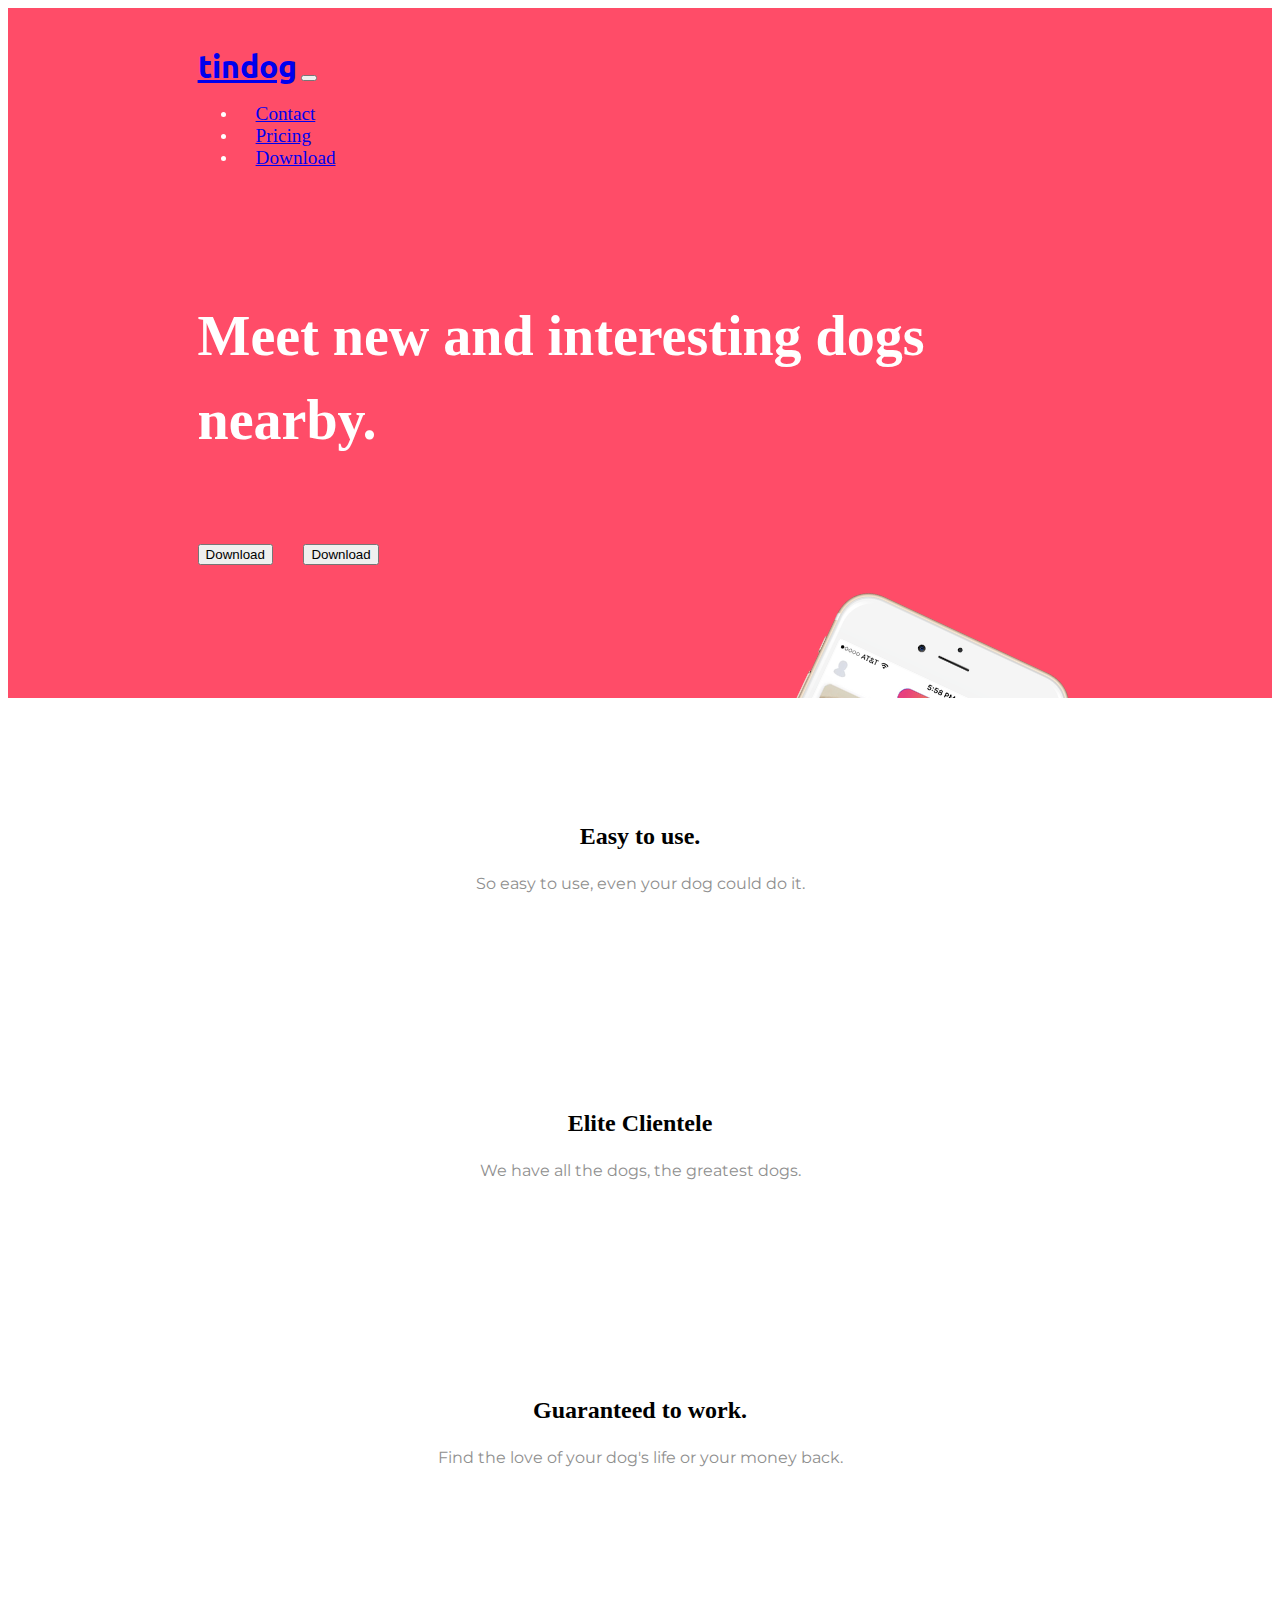
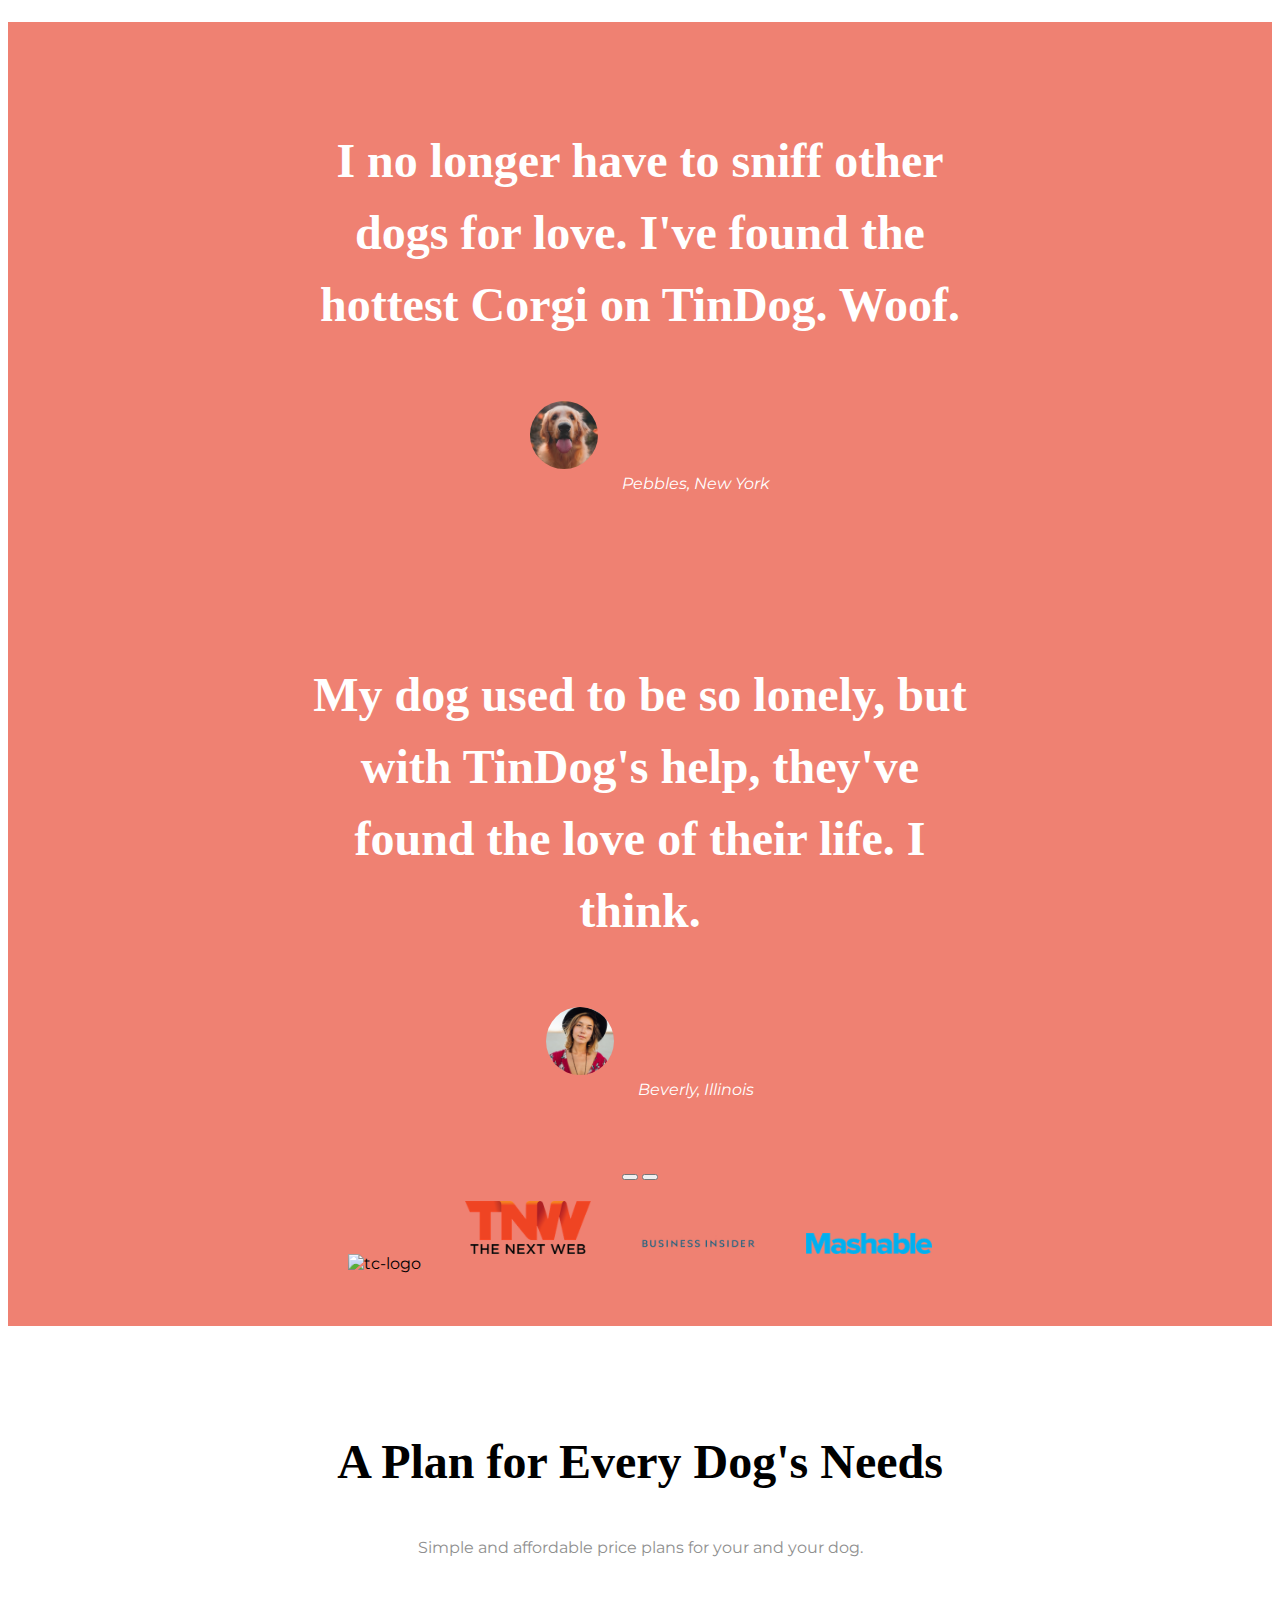
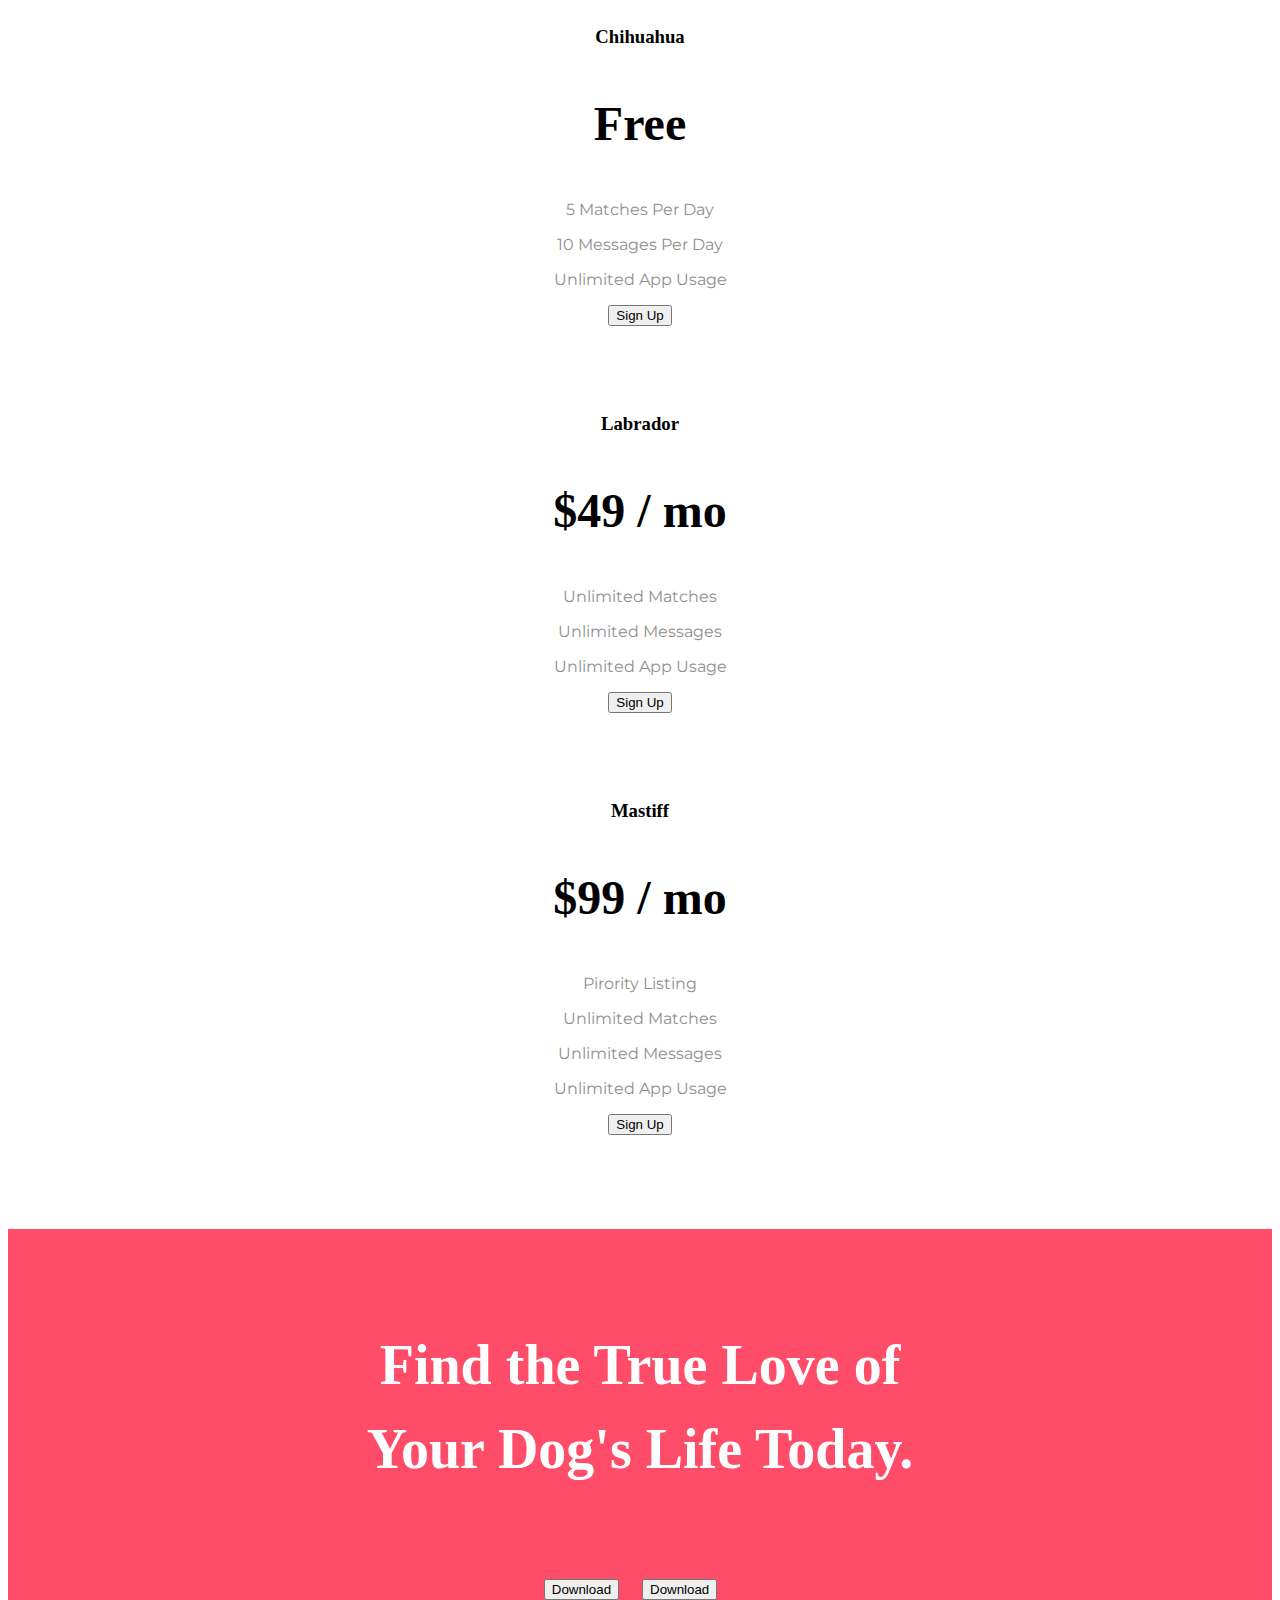
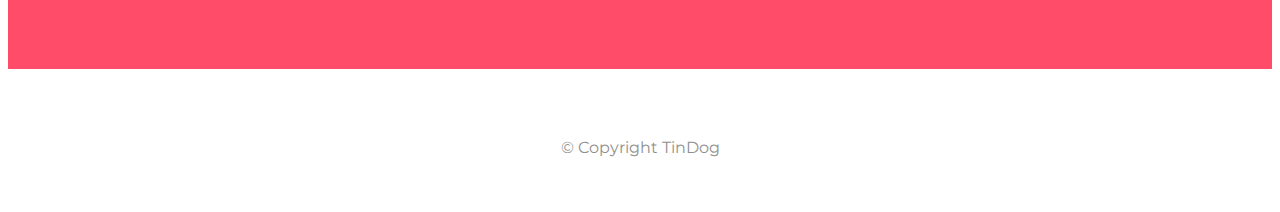
==== index.html @ 9ce42481 "add initial Tindog website files" ====
<!DOCTYPE html>
<html>

<head>
  <meta charset="utf-8">
  <title>TinDog</title>
  <!-- css stylesheet -->
  <link href="https://cdn.jsdelivr.net/npm/bootstrap@5.1.3/dist/css/bootstrap.min.css" rel="stylesheet" integrity="sha384-1BmE4kWBq78iYhFldvKuhfTAU6auU8tT94WrHftjDbrCEXSU1oBoqyl2QvZ6jIW3" crossorigin="anonymous">
  <link rel="stylesheet" href="css/styles.css">

  <!-- javascript -->
  <script src="https://cdn.jsdelivr.net/npm/@popperjs/core@2.10.2/dist/umd/popper.min.js" integrity="sha384-7+zCNj/IqJ95wo16oMtfsKbZ9ccEh31eOz1HGyDuCQ6wgnyJNSYdrPa03rtR1zdB" crossorigin="anonymous"></script>
  <script src="https://cdn.jsdelivr.net/npm/bootstrap@5.1.3/dist/js/bootstrap.min.js" integrity="sha384-QJHtvGhmr9XOIpI6YVutG+2QOK9T+ZnN4kzFN1RtK3zEFEIsxhlmWl5/YESvpZ13" crossorigin="anonymous"></script>
  <link rel="stylesheet" href="css/styles.css">

  <!-- google fonts -->
  <link rel="preconnect" href="https://fonts.googleapis.com">
  <link rel="preconnect" href="https://fonts.gstatic.com" crossorigin>
  <link href="https://fonts.googleapis.com/css2?family=Ubuntu:ital,wght@0,300;0,400;0,500;0,700;1,300;1,400;1,500;1,700&display=swap" rel="stylesheet">

  <link rel="preconnect" href="https://fonts.googleapis.com">
  <link rel="preconnect" href="https://fonts.gstatic.com" crossorigin>
  <link href="https://fonts.googleapis.com/css2?family=Montserrat:ital,wght@0,100;0,200;0,300;0,400;0,500;0,600;0,700;0,800;0,900;1,100;1,200;1,300;1,400;1,500;1,600;1,700;1,800;1,900&display=swap" rel="stylesheet" </head>

  <!-- friconix -->
  <script defer src="https://friconix.com/cdn/friconix.js"> </script>

<body>

  <section class="colored-section" id="title">
    <div class="container-fluid">

      <!-- Nav Bar -->
      <nav class="navbar navbar-expand-lg navbar-dark ">
          <a class="navbar-brand" href=" ">tindog</a>
          <button class="navbar-toggler" type="button" data-bs-toggle="collapse" data-bs-target="#navbarNav" aria-controls="navbarNav" aria-expanded="false" aria-label="Toggle navigation">
            <span class="navbar-toggler-icon"></span>
          </button>
          <div class="collapse navbar-collapse" id=" navbarNav">
            <ul class="navbar-nav ms-auto">
              <li class="nav-item">
                <a class="nav-link" href="#footer">Contact</a>
              </li>
              <li class="nav-item">
                <a class="nav-link" href="#pricing">Pricing</a>
              </li>
              <li class="nav-item">
                <a class="nav-link" href="#cta">Download</a>
              </li>
            </ul>
          </div>
      </nav>



      <!-- Title -->
      <div class="row">
        <div class="col-lg-6">
          <h1 class="big-heading">Meet new and interesting dogs nearby.</h1>
          <button type="button" class="btn btn-dark btn-lg download-button"><i class="fi-xnsuxl-apple"></i>Download</button>
          <button type="button" class="btn btn-outline-light btn-lg download-button"><i class="fi-xnsuxl-playstore-solid"></i>Download</button>
        </div>
        <div class="col-lg-6">
          <img class="title-img" src="images/iphone6.png" alt="iphone-mockup">
        </div>
      </div>
    </div>
  </section>


  <!-- Features -->

  <section class="while-section" id="features">

    <div class="container-fluid">
      <div class="row">
        <div class="feature-box col-lg-4">
          <i class=" icon fi-cwsuxl-check fi-4x"></i>
          <h3 class="feature-title">Easy to use.</h3>
          <p>So easy to use, even your dog could do it.</p>
        </div>
        <div class="feature-box col-lg-4">
          <i class=" icon fi-xnslxl-target-arrow-solid fi-4x"></i>
          <h3 class="feature-title">Elite Clientele</h3>
          <p>We have all the dogs, the greatest dogs.</p>
        </div>
        <div class="feature-box col-lg-4">
          <i class="icon fi-xnsuxl-heart-solid fi-4x"></i>
          <h3 class="feature-title">Guaranteed to work.</h3>
          <p>Find the love of your dog's life or your money back.</p>
        </div>
      </div>

    </div>
  </section>


  <!-- Testimonials -->

  <section  class="colored--section" id="testimonials">

    <div id="carouselExampleControls" class="carousel slide" data-bs-ride="false" data-bs-pause="hover">
      <div class="carousel-inner">
        <div class="carousel-item active">
          <h2 class="testimonial-text">I no longer have to sniff other dogs for love. I've found the hottest Corgi on TinDog. Woof.</h2>
          <img class="testimonial-image" src="images/dog-img.jpg" alt="dog-profile">
          <em>Pebbles, New York</em>
        </div>
        <div class="carousel-item">
          <h2 class="testimonial-text">My dog used to be so lonely, but with TinDog's help, they've found the love of their life. I think.</h2>
          <img class="testimonial-image" src="images/lady-img.jpg" alt="lady-profile">
          <em>Beverly, Illinois</em>
        </div>
      </div>
      <button class="carousel-control-prev" type="button" data-bs-target="#carouselExampleControls" data-bs-slide="prev">
        <span class="carousel-control-prev-icon"></span>

      </button>
      <button class="carousel-control-next" type="button" data-bs-target="#carouselExampleControls" data-bs-slide="next">
        <span class="carousel-control-next-icon"></span>
      </button>
    </div>

  </section>


  <!-- Press -->

  <section  class="colored-section" id="press">
    <img class="press-logo" src="images/techcrunch.png" alt="tc-logo">
    <img class="press-logo" src="images/tnw.png" alt="tnw-logo">
    <img class="press-logo" src="images/bizinsider.png" alt="biz-insider-logo">
    <img class="press-logo" src="images/mashable.png" alt="mashable-logo">

  </section>


  <!-- Pricing -->

  <section class="while-section" id="pricing">

    <h2 class="section-heading">A Plan for Every Dog's Needs</h2>
    <p>Simple and affordable price plans for your and your dog.</p>
  <div class="row">
    <div class="pricing-col col-lg-4 col-md-6">
      <div class="card">
        <div class="card-header">
          <h3>Chihuahua</h3>
        </div>
        <div class="card-body">

          <h2 class="pricing-title">Free</h2>
          <p>5 Matches Per Day</p>
          <p>10 Messages Per Day</p>
          <p>Unlimited App Usage</p>
          <div class="d-grid">
              <button type="button" class="btn  btn-lg btn-block btn-outline-dark">Sign Up</button>
          </div>

        </div>

      </div>
    </div>
    <div class="pricing-col col-lg-4 col-md-6">
      <div class="card">
        <div class="card-header">
          <h3>Labrador</h3>
        </div>
        <div class="card-body">
          <h2  class="pricing-title">$49 / mo</h2>
          <p>Unlimited Matches</p>
          <p>Unlimited Messages</p>
          <p>Unlimited App Usage</p>
          <div class="d-grid">
              <button type="button" class="btn  btn-lg btn-block btn-dark">Sign Up</button>
          </div>
        </div>

      </div>
    </div>
    <div class="pricing-col col-lg-4 ">
      <div class="card">
        <div class="card-header">
          <h3>Mastiff</h3>
        </div>
        <div class="card-body">
          <h2  class="pricing-title">$99 / mo</h2>
          <p>Pirority Listing</p>
          <p>Unlimited Matches</p>
          <p>Unlimited Messages</p>
          <p>Unlimited App Usage</p>
          <div class="d-grid">
              <button type="button" class="btn  btn-lg btn-block btn-dark">Sign Up</button>
          </div>

        </div>

      </div>
    </div>
  </div>
  </section>


  <!-- Call to Action -->

  <section  class="colored-section" id="cta">
<div >
    <h3 class="big-heading">Find the True Love of Your Dog's Life Today.</h3>
    <button type="button" class="btn btn-dark btn-lg download-button"><i class="fi-xnsuxl-apple"></i>Download</button>
    <button type="button" class="btn btn-outline-light btn-lg download-button"><i class="fi-xnsuxl-playstore-solid"></i>Download</button>
</div>
  </section>


  <!-- Footer -->

  <footer class="while-section" id="footer">
    <p>© Copyright TinDog</p>
    <i class="social-icon fi-snsuxl-facebook"></i>
    <i class="social-icon fi-xnsuxl-twitter-solid"></i>
    <i class="social-icon fi-xnsuxl-instagram"></i>
    <i class="social-icon fi-xnluxl-envelope"></i>
  </footer>


</body>
</html>
---- css/styles.css ----
body{
  font-family: "Montserrat";
  text-align: center;
}
h1,h2,h3,h4,h5,h6{
  font-family: "Montserrat-Black";
}
p{
  color: #8f8f8f;
}

/* container */

.container-fluid{
  padding: 1% 15% 4%;
}

/* heading */
.big-heading{
  font-family: "Montserrat-Black";
  font-size: 3.5rem;
  line-height: 1.5;
  font-weight: 900;
}
.section-heading{
  font-size: 3rem;
  line-height: 1.5;
  font-weight: 600;
}
/* section-color */


/* nave bar */
.navbar{
  padding:0 0 4.5rem;

}

.navbar-brand{
  font-family:"Ubuntu";
  font-size: 2rem;
  font-weight: bold;
}

.nav-item{
  padding: 0 18px;
}
.nav-link{
  font-size:1.2rem;
  font-family:"Montserrat-light";
}

/* downlad button */
.download-button{
  margin:5% 3% 5% 0;
}
/* title */
#title{
  background-color: #ff4c68;
  color:#fff;
  text-align: left;
}
#title .container-fluid{
  padding: 3% 15% 7%;
}
/* title image */
.title-img{
  width: 20%;
  transform: rotate(25deg);
  position: absolute;
  right: 23%;
}

/* features */
#features{
  background-color: #fff;
  position: relative;
}
.feature-title{
  font-size: 1.5rem;
  font-weight: 700;
}
.feature-box{
  padding:10% 4.5%;
}
.icon{
  color:#ef8172;
}
.icon:hover{
  color: #ff4c68;
}

/* testimonials */

#testimonials{
  background-color: #ef8172;
  color: #fff;
}
.testimonial-text{
  font-size: 3rem;
  line-height: 1.5;
  font-weight: 600;
}
.testimonial-image{
  width: 10%;
  border-radius: 100%;
  margin: 20px;
}
.carousel-item{
  padding: 5% 23% ;
}

/* press */
#press{
  background-color: #ef8172;
  padding-bottom: 3%;
}
.press-logo{
  width: 10%;
  margin: 20px 20px 15px;
}

/* pricing */
#pricing{
  padding: 60px;
}

.pricing-title{
  font-size: 3rem;
  line-height: 1.5;
  font-weight: 600;
}
.pricing-col{
  padding: 3% 2%;
}
/* cta */
#cta{
  background-color: #ff4c68;
  color: #fff;
  margin-bottom: 40px;
  padding: 3% 25%;
}
/* .cta-heading{
  font-family: "Montserrat-black";
  font-size:3.5rem;
  line-height: 1.5;
}   replaced by big-heading*/

/* footer section */

#footer{
  padding:1% 15%;
}

.social-icon{
  margin:20px 10px;
}
@media(max-width:1200px)  {

  #title{
    text-align: center;
  }
  .title-img{
    width: 50%;
    position: static;
    transform: rotate(0);
  }
}
---- css/styles.css ----
body{
  font-family: "Montserrat";
  text-align: center;
}
h1,h2,h3,h4,h5,h6{
  font-family: "Montserrat-Black";
}
p{
  color: #8f8f8f;
}

/* container */

.container-fluid{
  padding: 1% 15% 4%;
}

/* heading */
.big-heading{
  font-family: "Montserrat-Black";
  font-size: 3.5rem;
  line-height: 1.5;
  font-weight: 900;
}
.section-heading{
  font-size: 3rem;
  line-height: 1.5;
  font-weight: 600;
}
/* section-color */


/* nave bar */
.navbar{
  padding:0 0 4.5rem;

}

.navbar-brand{
  font-family:"Ubuntu";
  font-size: 2rem;
  font-weight: bold;
}

.nav-item{
  padding: 0 18px;
}
.nav-link{
  font-size:1.2rem;
  font-family:"Montserrat-light";
}

/* downlad button */
.download-button{
  margin:5% 3% 5% 0;
}
/* title */
#title{
  background-color: #ff4c68;
  color:#fff;
  text-align: left;
}
#title .container-fluid{
  padding: 3% 15% 7%;
}
/* title image */
.title-img{
  width: 20%;
  transform: rotate(25deg);
  position: absolute;
  right: 23%;
}

/* features */
#features{
  background-color: #fff;
  position: relative;
}
.feature-title{
  font-size: 1.5rem;
  font-weight: 700;
}
.feature-box{
  padding:10% 4.5%;
}
.icon{
  color:#ef8172;
}
.icon:hover{
  color: #ff4c68;
}

/* testimonials */

#testimonials{
  background-color: #ef8172;
  color: #fff;
}
.testimonial-text{
  font-size: 3rem;
  line-height: 1.5;
  font-weight: 600;
}
.testimonial-image{
  width: 10%;
  border-radius: 100%;
  margin: 20px;
}
.carousel-item{
  padding: 5% 23% ;
}

/* press */
#press{
  background-color: #ef8172;
  padding-bottom: 3%;
}
.press-logo{
  width: 10%;
  margin: 20px 20px 15px;
}

/* pricing */
#pricing{
  padding: 60px;
}

.pricing-title{
  font-size: 3rem;
  line-height: 1.5;
  font-weight: 600;
}
.pricing-col{
  padding: 3% 2%;
}
/* cta */
#cta{
  background-color: #ff4c68;
  color: #fff;
  margin-bottom: 40px;
  padding: 3% 25%;
}
/* .cta-heading{
  font-family: "Montserrat-black";
  font-size:3.5rem;
  line-height: 1.5;
}   replaced by big-heading*/

/* footer section */

#footer{
  padding:1% 15%;
}

.social-icon{
  margin:20px 10px;
}
@media(max-width:1200px)  {

  #title{
    text-align: center;
  }
  .title-img{
    width: 50%;
    position: static;
    transform: rotate(0);
  }
}
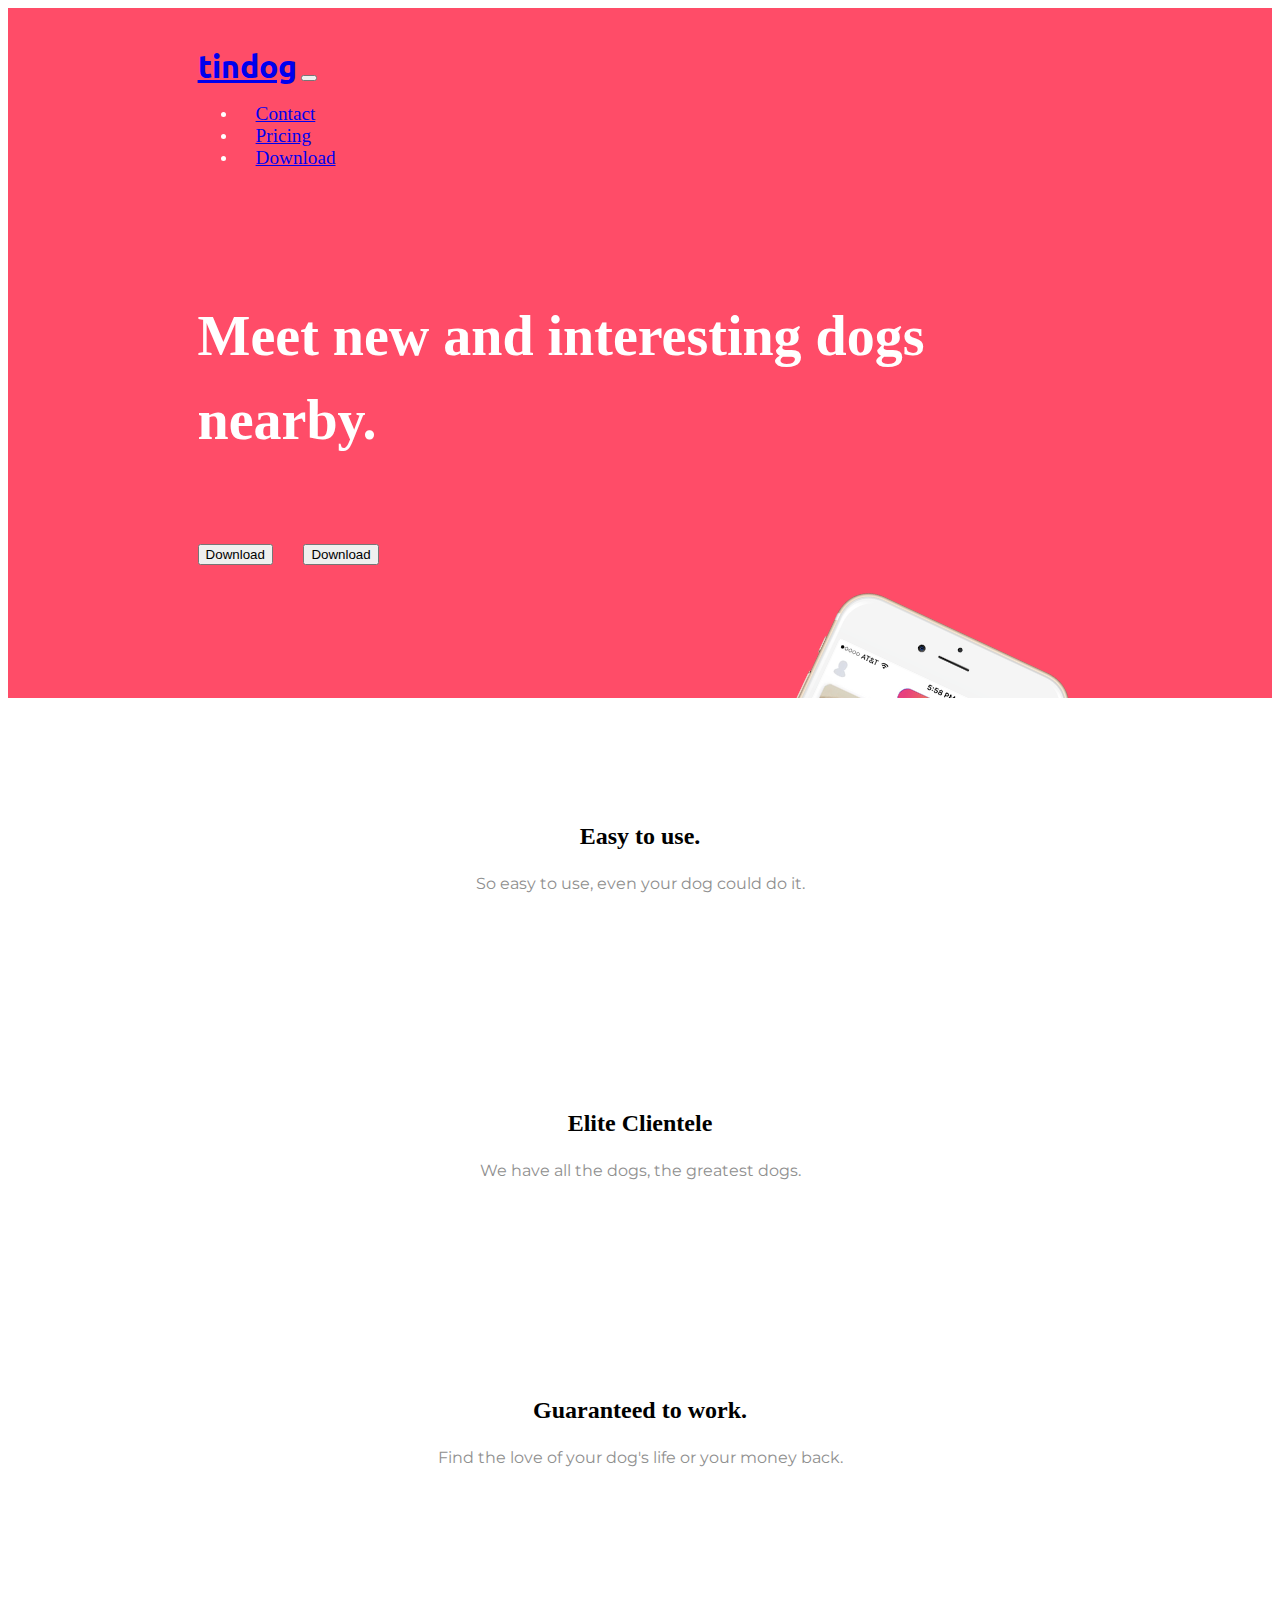
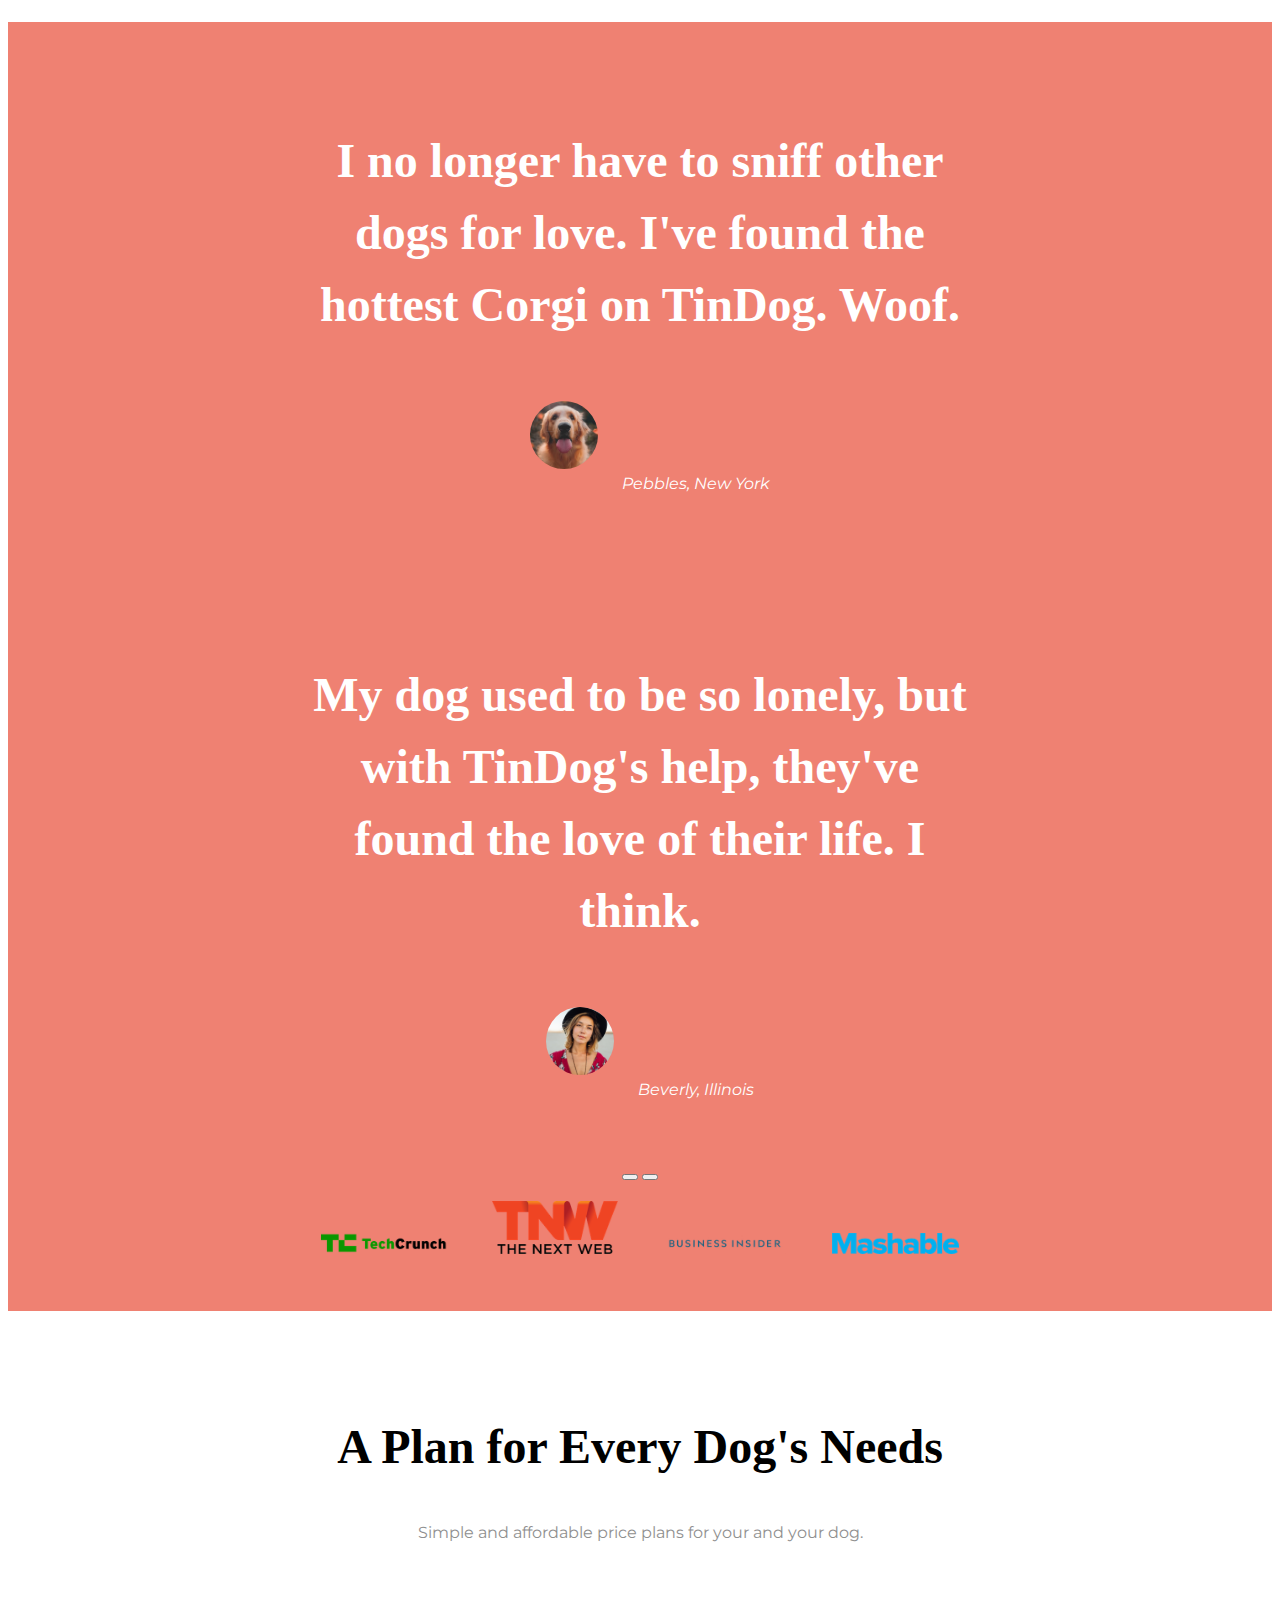
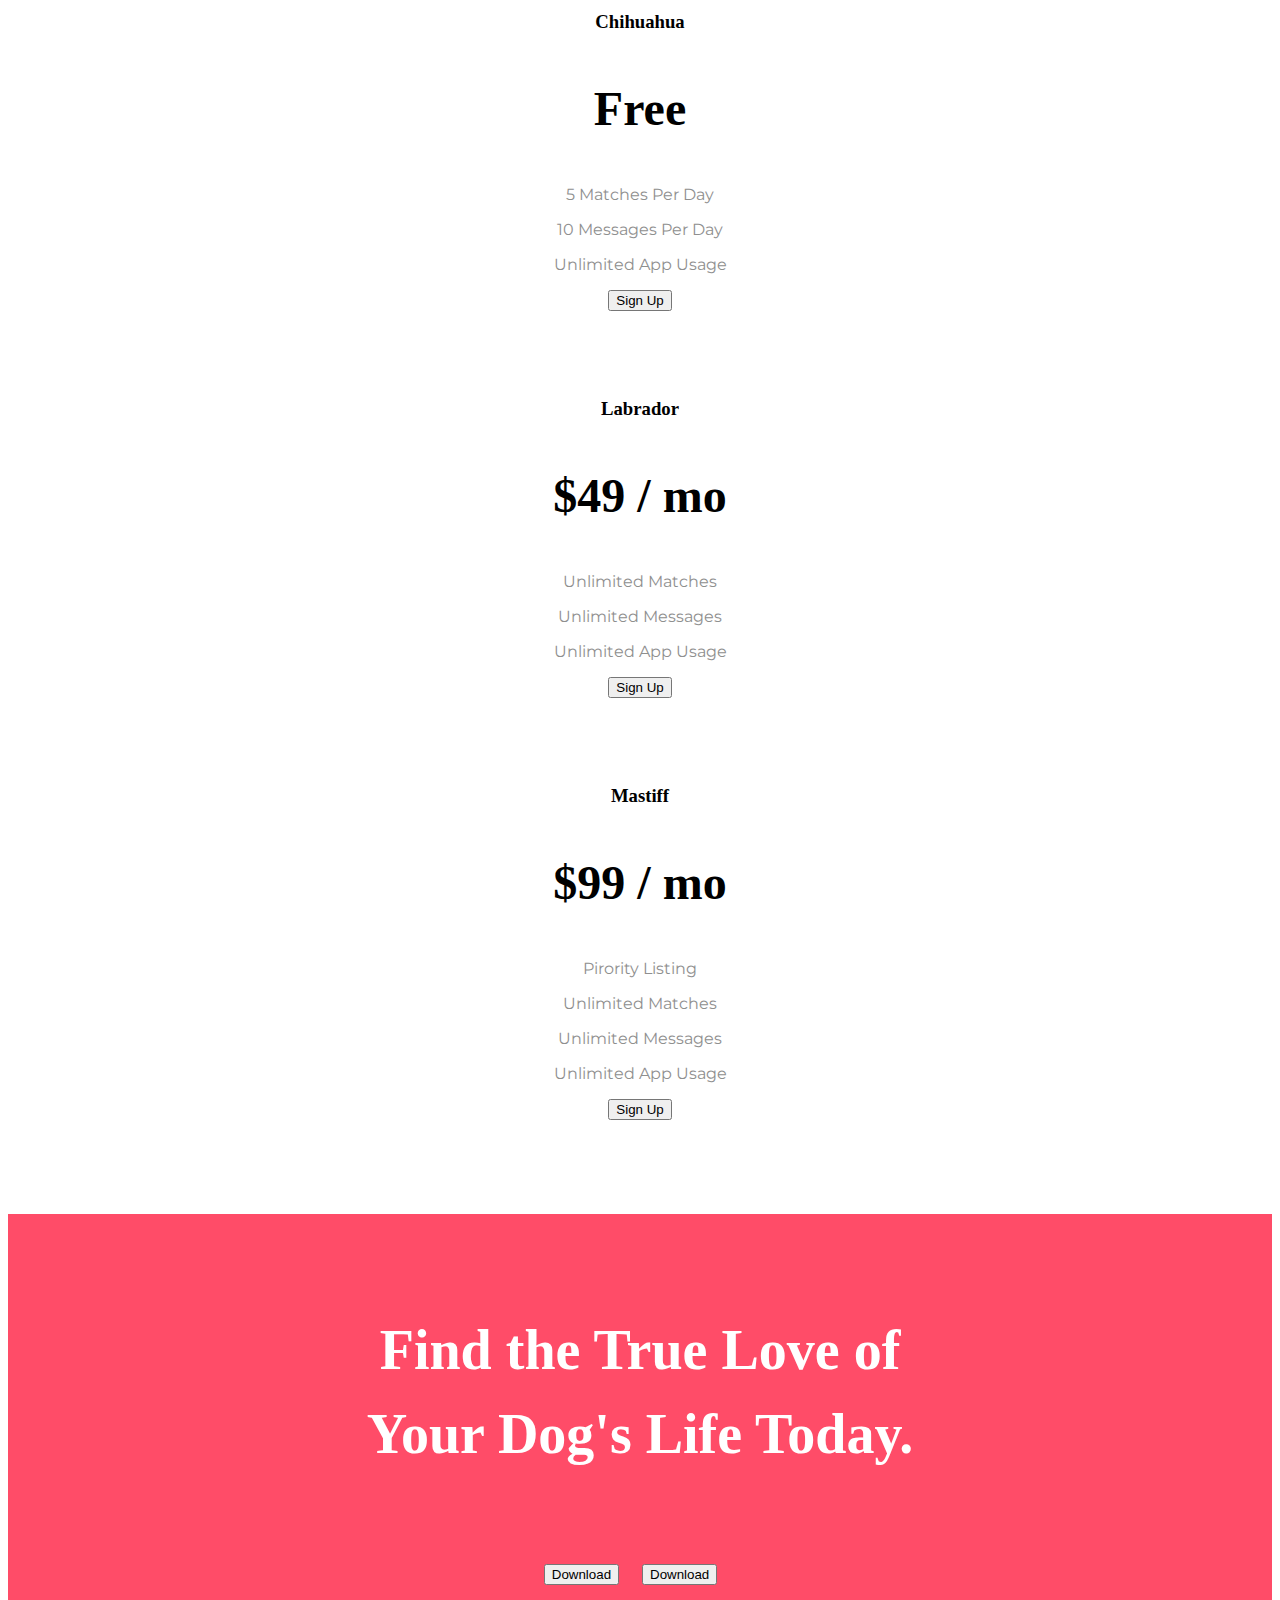
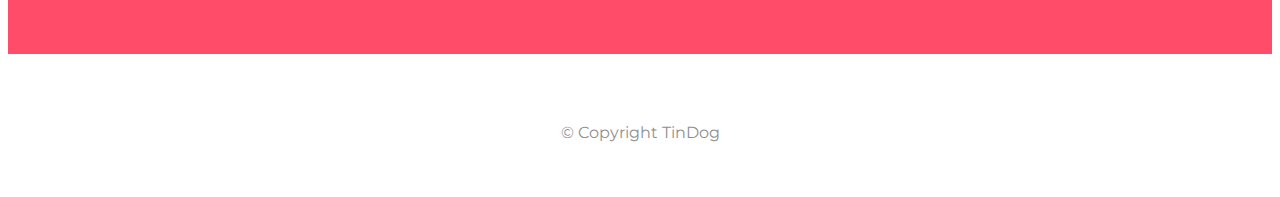
==== commit f3af12c0: "updated index.html" ====
--- a/index.html
+++ b/index.html
@@ -127,7 +127,7 @@
   <!-- Press -->
 
   <section  class="colored-section" id="press">
-    <img class="press-logo" src="images/techcrunch.png" alt="tc-logo">
+    <img class="press-logo" src="images/TechCrunch.png" alt="tc-logo">
     <img class="press-logo" src="images/tnw.png" alt="tnw-logo">
     <img class="press-logo" src="images/bizinsider.png" alt="biz-insider-logo">
     <img class="press-logo" src="images/mashable.png" alt="mashable-logo">
